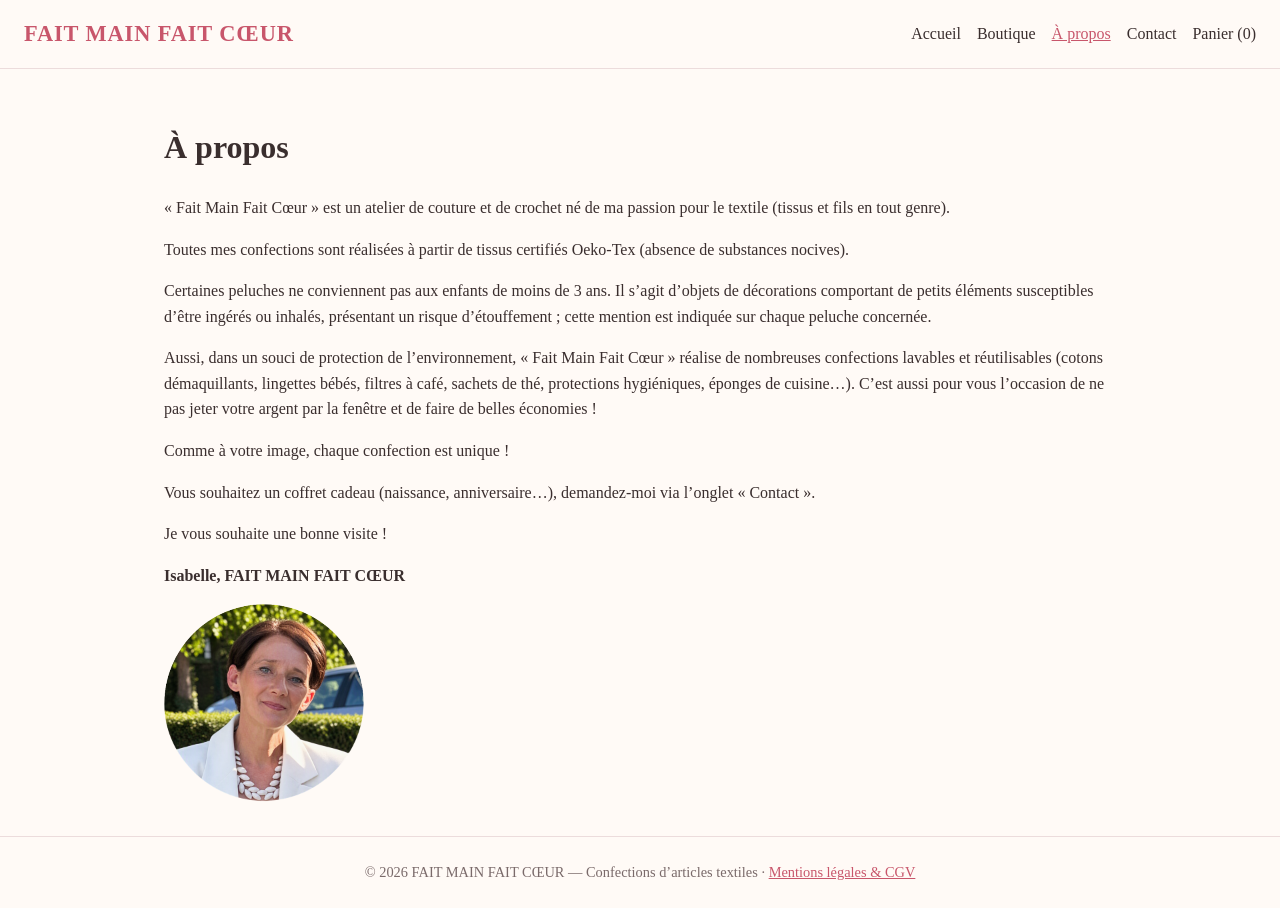
==== a-propos.html @ bc02de27 "Logo sur l'accueil, photo d'Isabelle sur À propos Co-Authored-By: Claude Sonnet 5.5 <noreply@anthrop" ====
<!doctype html>
<html lang="fr"><head><meta charset="utf-8"><meta name="viewport" content="width=device-width,initial-scale=1">
<title>À propos — FAIT MAIN FAIT CŒUR</title><link rel="stylesheet" href="style.css"></head>
<body><header></header><main>
<h1>À propos</h1>
<p>« Fait Main Fait Cœur » est un atelier de couture et de crochet né de ma passion pour le textile (tissus et fils en tout genre).</p>
<p>Toutes mes confections sont réalisées à partir de tissus certifiés Oeko-Tex (absence de substances nocives).</p>
<p>Certaines peluches ne conviennent pas aux enfants de moins de 3 ans. Il s’agit d’objets de décorations comportant de petits éléments susceptibles d’être ingérés ou inhalés, présentant un risque d’étouffement ; cette mention est indiquée sur chaque peluche concernée.</p>
<p>Aussi, dans un souci de protection de l’environnement, « Fait Main Fait Cœur » réalise de nombreuses confections lavables et réutilisables (cotons démaquillants, lingettes bébés, filtres à café, sachets de thé, protections hygiéniques, éponges de cuisine…). C’est aussi pour vous l’occasion de ne pas jeter votre argent par la fenêtre et de faire de belles économies !</p>
<p>Comme à votre image, chaque confection est unique !</p>
<p>Vous souhaitez un coffret cadeau (naissance, anniversaire…), demandez-moi via l’onglet « Contact ».</p>
<p>Je vous souhaite une bonne visite !</p>
<p><strong>Isabelle, FAIT MAIN FAIT CŒUR</strong></p>
<img class="portrait" src="images/isabelle.png" alt="Isabelle" onerror="this.remove()">
</main><footer></footer><script src="produits.js"></script><script src="app.js"></script></body></html>
---- style.css ----
:root{--bg:#fffaf6;--card:#fff;--text:#3a2e2e;--muted:#7a6a6a;--accent:#c8566b;--accent2:#f6d9df;--border:#ecdcdc}
@media(prefers-color-scheme:dark){:root{--bg:#1d1719;--card:#2a2124;--text:#f3e9e9;--muted:#b9a8a8;--accent:#e57a8f;--accent2:#43292f;--border:#3d2f33}}
*{box-sizing:border-box}
body{margin:0;font-family:Georgia,'Times New Roman',serif;background:var(--bg);color:var(--text);line-height:1.6}
a{color:var(--accent)}
header{display:flex;flex-wrap:wrap;gap:12px;justify-content:space-between;align-items:center;padding:16px 24px;border-bottom:1px solid var(--border)}
.logo{font-size:1.4rem;font-weight:bold;text-decoration:none;color:var(--accent)}
nav a{margin-left:16px;text-decoration:none;color:var(--text)}
nav a:hover,nav a.on{color:var(--accent);text-decoration:underline}
main{max-width:1000px;margin:0 auto;padding:32px 24px}
.hero{text-align:center;padding:48px 16px;background:var(--accent2);border-radius:16px}
.hero h1{margin:0 0 8px;font-size:2.2rem}
.btn{display:inline-block;background:var(--accent);color:#fff;padding:10px 20px;border-radius:999px;text-decoration:none;border:0;font:inherit;cursor:pointer}
.grid{display:grid;grid-template-columns:repeat(auto-fill,minmax(260px,1fr));gap:20px;margin-top:24px}
.card{background:var(--card);border:1px solid var(--border);border-radius:14px;overflow:hidden;display:flex;flex-direction:column}
.card .img{aspect-ratio:4/3;background:var(--accent2);display:flex;align-items:center;justify-content:center;font-size:3rem}
.card img{width:100%;height:100%;object-fit:cover;display:block}
.card .body{padding:16px;display:flex;flex-direction:column;gap:8px;flex:1}
.card h3{margin:0}.prix{font-weight:bold;color:var(--accent)}
.card .btn{margin-top:auto;text-align:center}
form{display:grid;gap:12px;max-width:520px}
input,textarea,select{padding:10px;border:1px solid var(--border);border-radius:8px;background:var(--card);color:var(--text);font:inherit}
footer{text-align:center;color:var(--muted);padding:24px;border-top:1px solid var(--border);font-size:.9rem}
.muted{color:var(--muted)}
.cadre{text-decoration:none;color:inherit;transition:transform .15s}.cadre:hover{transform:translateY(-3px)}
section h2{margin-top:40px}
.portrait{max-width:280px;width:100%;border-radius:14px;display:block;margin-top:12px}
.logo{letter-spacing:.04em}
.tbl{width:100%;border-collapse:collapse;margin-bottom:16px}.tbl th,.tbl td{text-align:left;padding:8px;border-bottom:1px solid var(--border)}
.q{border:1px solid var(--border);background:var(--card);color:var(--text);border-radius:6px;cursor:pointer;padding:2px 8px;font:inherit}
.row{display:flex;gap:8px;flex-wrap:wrap}.alt{background:var(--muted)}
.logo-hero{width:160px;height:160px;display:block;margin:0 auto 12px}
.portrait{max-width:200px;border-radius:50%}
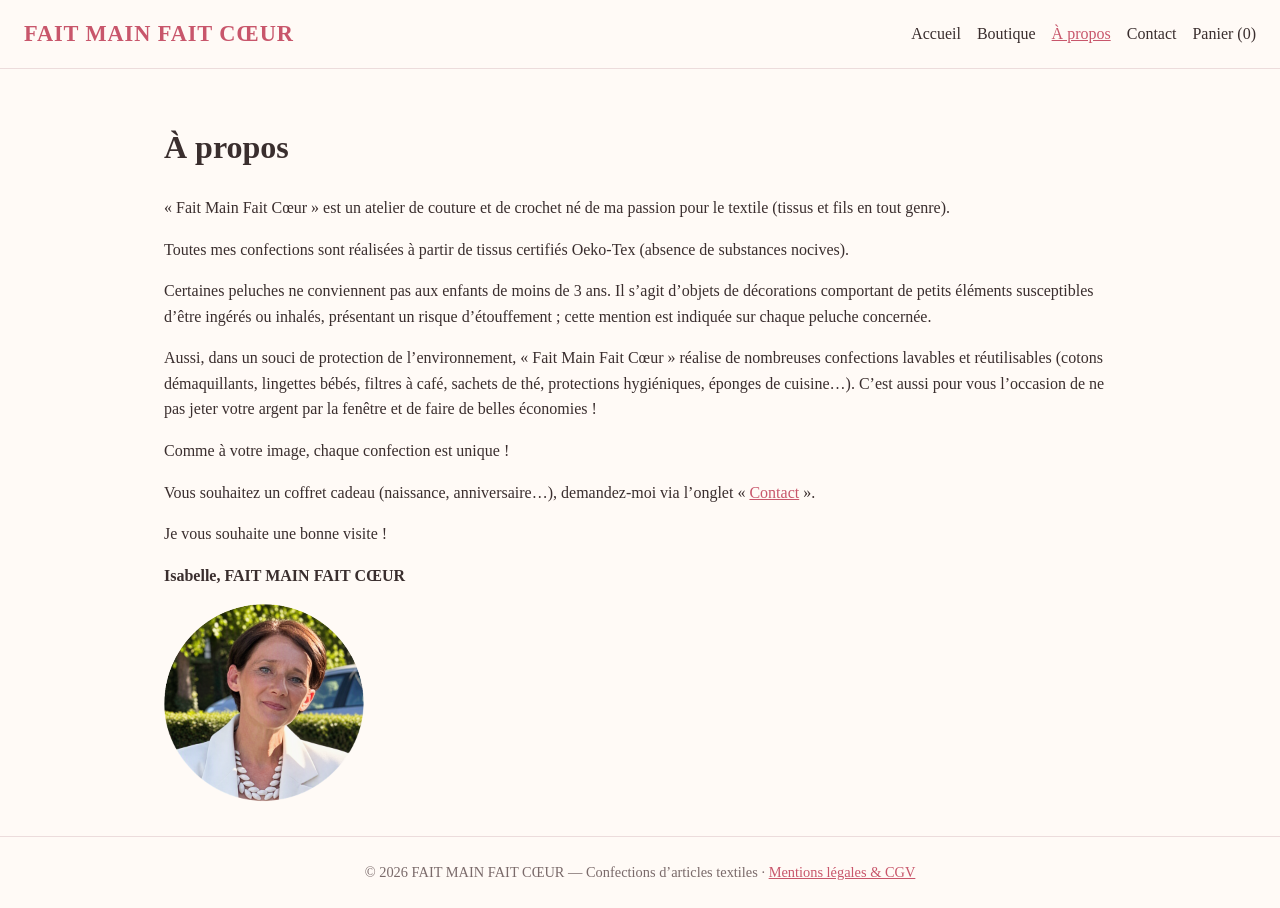
==== commit 6f5277b9: "Nouveaux produits en haut, glisser-déposer, cadre contact, textes boutique, plus de chèque Co-Author" ====
--- a/a-propos.html
+++ b/a-propos.html
@@ -8,7 +8,7 @@
 <p>Certaines peluches ne conviennent pas aux enfants de moins de 3 ans. Il s’agit d’objets de décorations comportant de petits éléments susceptibles d’être ingérés ou inhalés, présentant un risque d’étouffement ; cette mention est indiquée sur chaque peluche concernée.</p>
 <p>Aussi, dans un souci de protection de l’environnement, « Fait Main Fait Cœur » réalise de nombreuses confections lavables et réutilisables (cotons démaquillants, lingettes bébés, filtres à café, sachets de thé, protections hygiéniques, éponges de cuisine…). C’est aussi pour vous l’occasion de ne pas jeter votre argent par la fenêtre et de faire de belles économies !</p>
 <p>Comme à votre image, chaque confection est unique !</p>
-<p>Vous souhaitez un coffret cadeau (naissance, anniversaire…), demandez-moi via l’onglet « Contact ».</p>
+<p>Vous souhaitez un coffret cadeau (naissance, anniversaire…), demandez-moi via l’onglet « <a href="contact.html">Contact</a> ».</p>
 <p>Je vous souhaite une bonne visite !</p>
 <p><strong>Isabelle, FAIT MAIN FAIT CŒUR</strong></p>
 <img class="portrait" src="images/isabelle.png" alt="Isabelle" onerror="this.remove()">
--- a/style.css
+++ b/style.css
@@ -31,3 +31,11 @@
 .row{display:flex;gap:8px;flex-wrap:wrap}.alt{background:var(--muted)}
 .logo-hero{width:160px;height:160px;display:block;margin:0 auto 12px}
 .portrait{max-width:200px;border-radius:50%}
+.vars{display:flex;gap:6px;flex-wrap:wrap}
+.vari{border:2px solid transparent;border-radius:8px;background:none;padding:2px;cursor:pointer;width:64px;font:inherit;font-size:.7rem;color:var(--text)}
+.vari.sel{border-color:var(--accent)}
+.vari img{width:100%;height:48px;object-fit:cover;border-radius:6px;display:block}
+.hero p.hero-titre{font-size:1.45rem;margin:8px 0}
+.hero p.hero-sub{font-size:1.1rem;font-style:italic;color:var(--muted);margin:4px 0 20px}
+.contact-box{display:block;border:2px solid var(--accent);border-radius:14px;padding:18px;text-align:center;text-decoration:none;color:var(--text);margin:24px 0;background:var(--card)}
+.contact-box:hover{background:var(--accent2)}
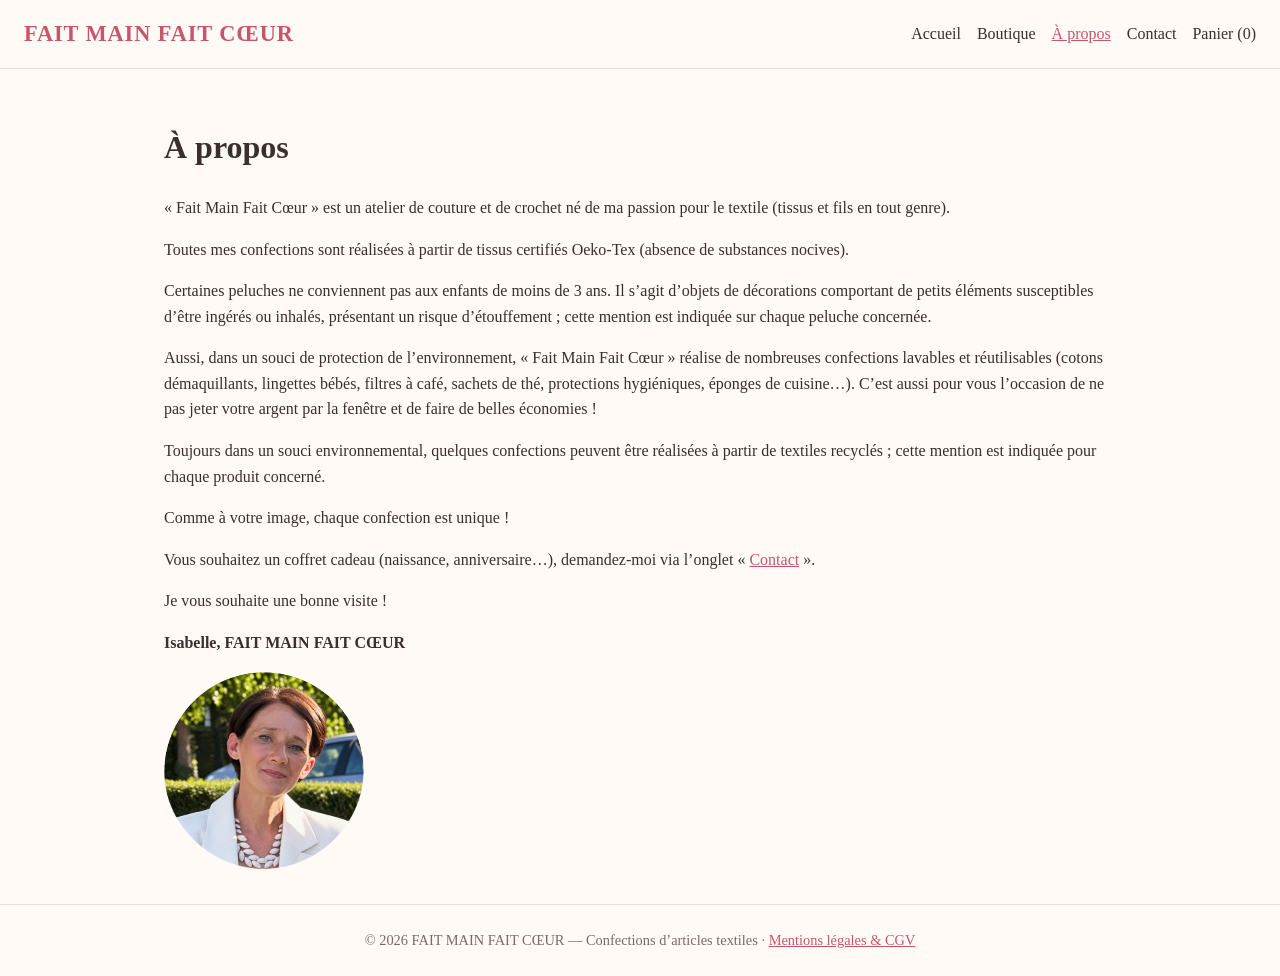
==== commit efb52852: "À propos : textiles recyclés ; commandes : photos des articles Co-Authored-By: Claude Sonnet 5.5 <no" ====
--- a/a-propos.html
+++ b/a-propos.html
@@ -1,12 +1,23 @@
 <!doctype html>
 <html lang="fr"><head><meta charset="utf-8"><meta name="viewport" content="width=device-width,initial-scale=1">
-<title>À propos — FAIT MAIN FAIT CŒUR</title><link rel="stylesheet" href="style.css"></head>
+<title>À propos de l’atelier — FAIT MAIN FAIT CŒUR</title>
+<link rel="icon" type="image/png" href="images/favicon.png">
+<meta name="description" content="L’atelier FAIT MAIN FAIT CŒUR : couture et crochet, tissus certifiés Oeko-Tex, confections lavables et réutilisables, pièces uniques faites main à Évreux.">
+<meta property="og:type" content="website">
+<meta property="og:locale" content="fr_FR">
+<meta property="og:site_name" content="FAIT MAIN FAIT CŒUR">
+<meta property="og:title" content="À propos de l’atelier — FAIT MAIN FAIT CŒUR">
+<meta property="og:description" content="L’atelier FAIT MAIN FAIT CŒUR : couture et crochet, tissus certifiés Oeko-Tex, confections lavables et réutilisables, pièces uniques faites main à Évreux.">
+<meta property="og:url" content="https://faitmainfaitcoeur.fr/a-propos.html">
+<meta property="og:image" content="https://faitmainfaitcoeur.fr/images/logo.png">
+<link rel="canonical" href="https://faitmainfaitcoeur.fr/a-propos.html"><link rel="stylesheet" href="style.css"></head>
 <body><header></header><main>
 <h1>À propos</h1>
 <p>« Fait Main Fait Cœur » est un atelier de couture et de crochet né de ma passion pour le textile (tissus et fils en tout genre).</p>
 <p>Toutes mes confections sont réalisées à partir de tissus certifiés Oeko-Tex (absence de substances nocives).</p>
 <p>Certaines peluches ne conviennent pas aux enfants de moins de 3 ans. Il s’agit d’objets de décorations comportant de petits éléments susceptibles d’être ingérés ou inhalés, présentant un risque d’étouffement ; cette mention est indiquée sur chaque peluche concernée.</p>
 <p>Aussi, dans un souci de protection de l’environnement, « Fait Main Fait Cœur » réalise de nombreuses confections lavables et réutilisables (cotons démaquillants, lingettes bébés, filtres à café, sachets de thé, protections hygiéniques, éponges de cuisine…). C’est aussi pour vous l’occasion de ne pas jeter votre argent par la fenêtre et de faire de belles économies !</p>
+<p>Toujours dans un souci environnemental, quelques confections peuvent être réalisées à partir de textiles recyclés ; cette mention est indiquée pour chaque produit concerné.</p>
 <p>Comme à votre image, chaque confection est unique !</p>
 <p>Vous souhaitez un coffret cadeau (naissance, anniversaire…), demandez-moi via l’onglet « <a href="contact.html">Contact</a> ».</p>
 <p>Je vous souhaite une bonne visite !</p>
--- a/style.css
+++ b/style.css
@@ -39,3 +39,8 @@
 .hero p.hero-sub{font-size:1.1rem;font-style:italic;color:var(--muted);margin:4px 0 20px}
 .contact-box{display:block;border:2px solid var(--accent);border-radius:14px;padding:18px;text-align:center;text-decoration:none;color:var(--text);margin:24px 0;background:var(--card)}
 .contact-box:hover{background:var(--accent2)}
+.contact-box{max-width:300px;margin:16px 0 16px auto}
+.intro-row{display:flex;gap:24px;align-items:flex-start;flex-wrap:wrap}
+.intro-row>p{flex:1 1 320px;margin:16px 0}
+.intro-row .contact-box{flex:0 1 300px}
+@media(min-width:1500px){.contact-box{position:fixed;right:24px;top:130px;width:calc((100vw - 1000px)/2 - 56px);max-width:none;margin:0;z-index:5}.intro-row .contact-box{flex:none}}
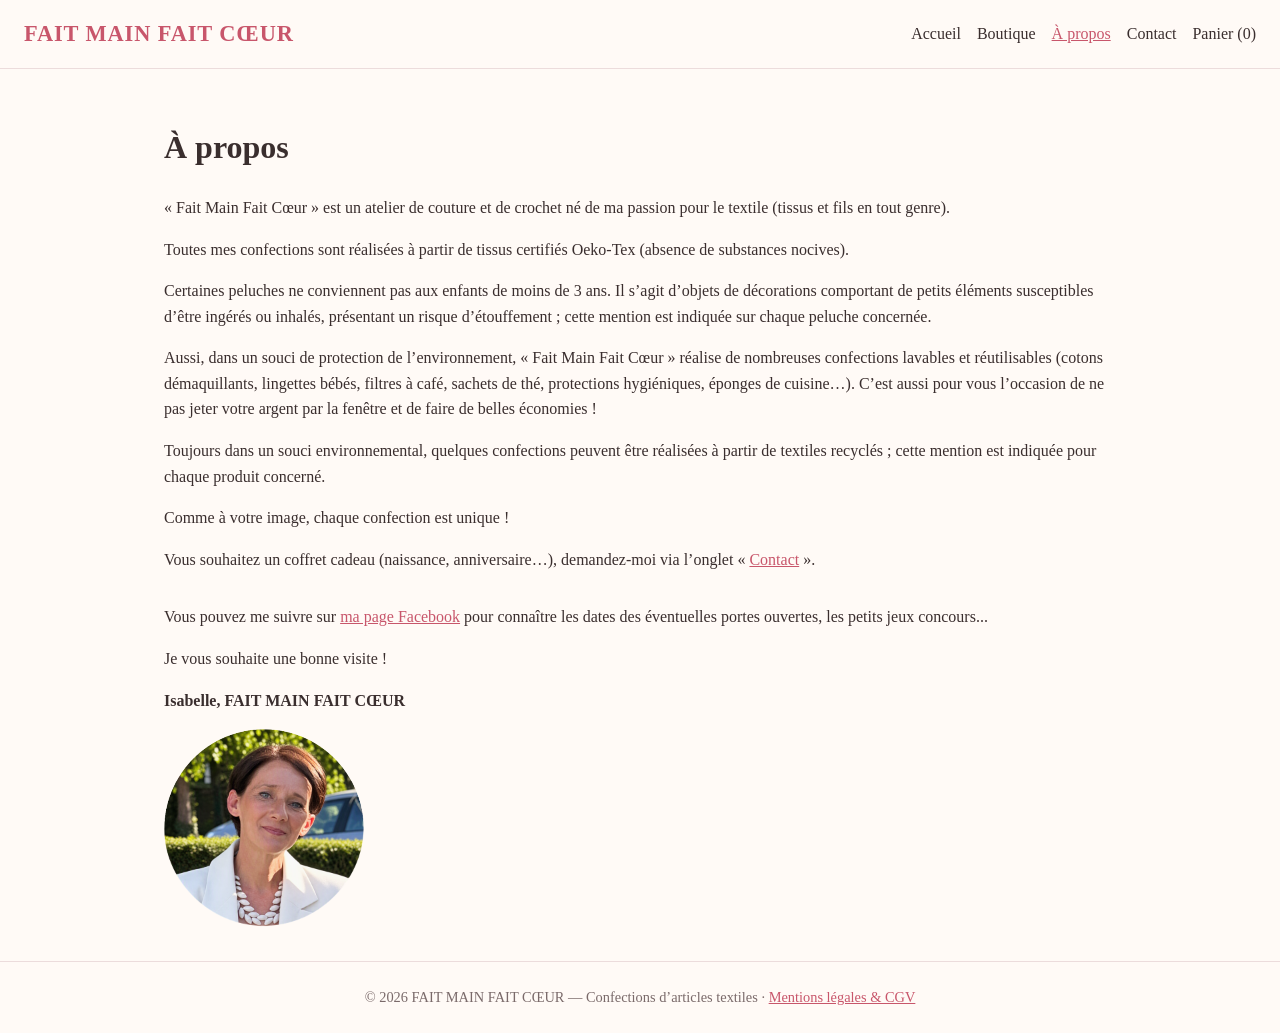
==== commit ea79d43d: "À propos : lien vers la page Facebook Co-Authored-By: Claude Sonnet 5.5 <noreply@anthropic.com>" ====
--- a/a-propos.html
+++ b/a-propos.html
@@ -20,6 +20,7 @@
 <p>Toujours dans un souci environnemental, quelques confections peuvent être réalisées à partir de textiles recyclés ; cette mention est indiquée pour chaque produit concerné.</p>
 <p>Comme à votre image, chaque confection est unique !</p>
 <p>Vous souhaitez un coffret cadeau (naissance, anniversaire…), demandez-moi via l’onglet « <a href="contact.html">Contact</a> ».</p>
+<p style="margin-top:2em">Vous pouvez me suivre sur <a href="https://www.facebook.com/faitmainfaitcoeur.isa" target="_blank" rel="noopener">ma page Facebook</a> pour connaître les dates des éventuelles portes ouvertes, les petits jeux concours...</p>
 <p>Je vous souhaite une bonne visite !</p>
 <p><strong>Isabelle, FAIT MAIN FAIT CŒUR</strong></p>
 <img class="portrait" src="images/isabelle.png" alt="Isabelle" onerror="this.remove()">
--- a/style.css
+++ b/style.css
@@ -44,3 +44,10 @@
 .intro-row>p{flex:1 1 320px;margin:16px 0}
 .intro-row .contact-box{flex:0 1 300px}
 @media(min-width:1500px){.contact-box{position:fixed;right:24px;top:130px;width:calc((100vw - 1000px)/2 - 56px);max-width:none;margin:0;z-index:5}.intro-row .contact-box{flex:none}}
+.card.indispo .img{filter:grayscale(.8);opacity:.6}
+.vari.indispo{opacity:.4;cursor:not-allowed}
+.btn[disabled]{background:var(--muted);cursor:not-allowed}
+.barre-stats{display:flex;align-items:flex-end;gap:3px;height:140px;margin:12px 0}
+.barre-stats div{flex:1;background:var(--accent);border-radius:3px 3px 0 0;min-height:2px;position:relative}
+.kpi{display:flex;gap:16px;flex-wrap:wrap}.kpi>div{background:var(--card);border:1px solid var(--border);border-radius:12px;padding:14px 20px;min-width:150px}
+.kpi b{display:block;font-size:1.8rem;color:var(--accent)}
